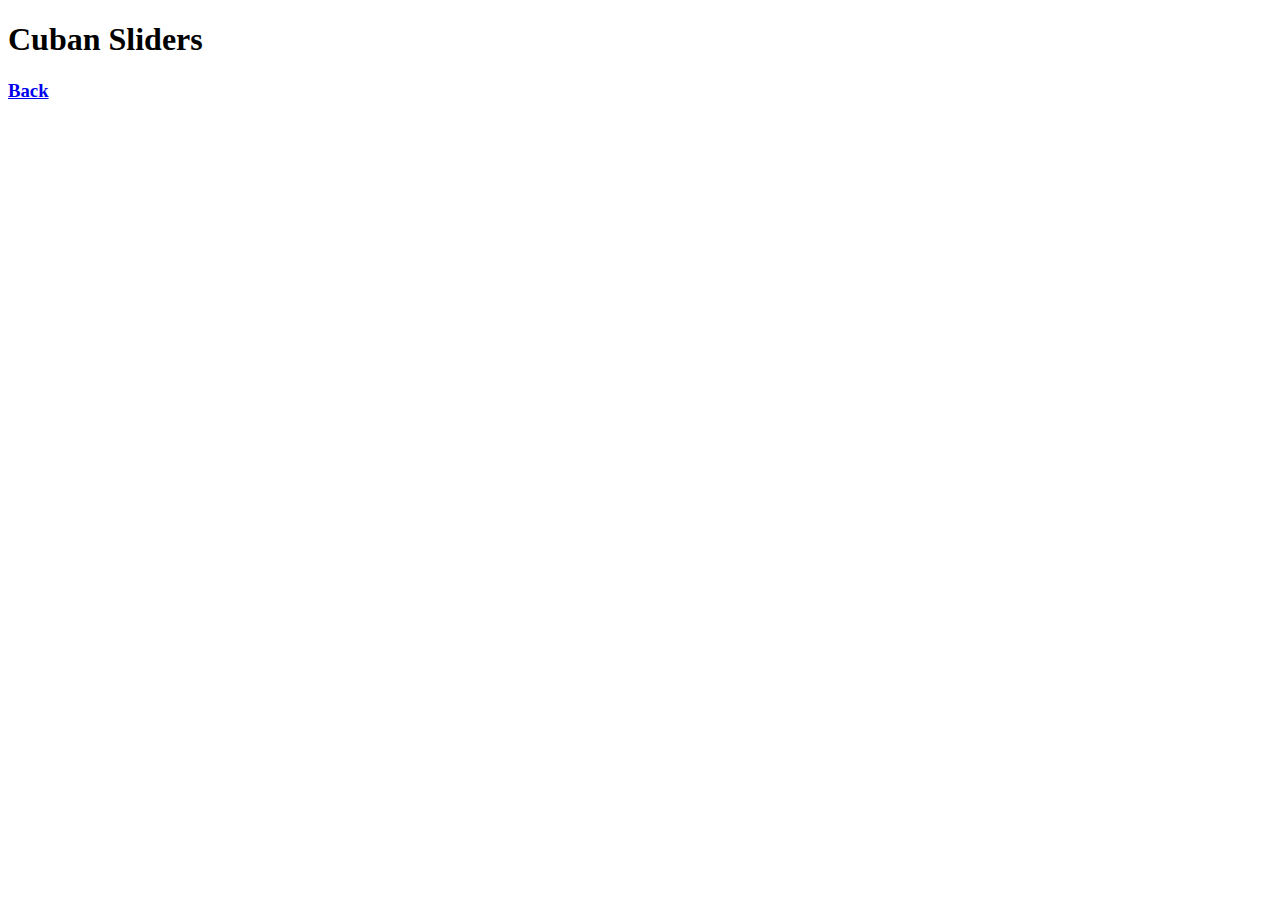
==== recipes/cuban-sliders.html @ e9e8c5af "[Feature] Link recipes .html files to index.html links" ====
<!DOCTYPE html>
<html lan="en">
  <header>
    <title>Cuban Sliders</title>
    <meta charset="utf-8">
  </header>
  <body>
    <h1>Cuban Sliders</h1>
    <h3><a href="../index.html">Back</a></h3>
  </body>
</html>
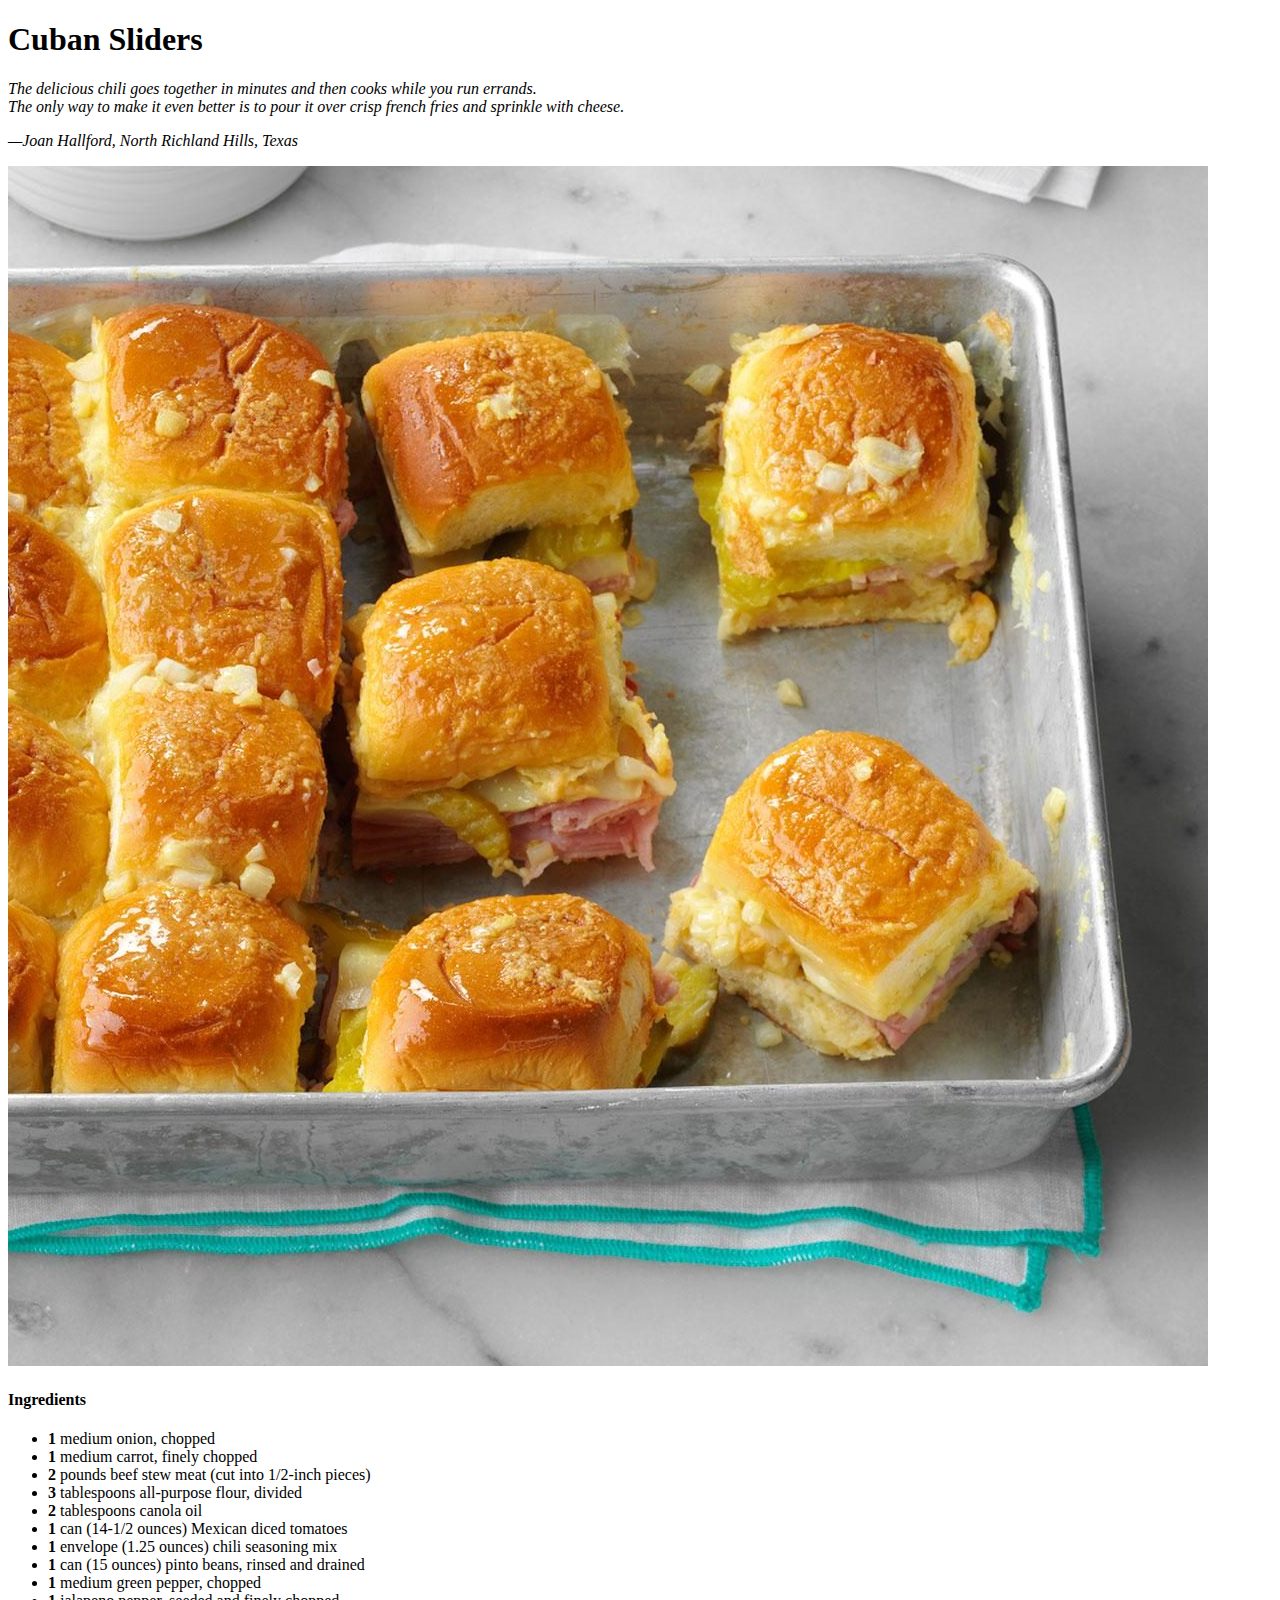
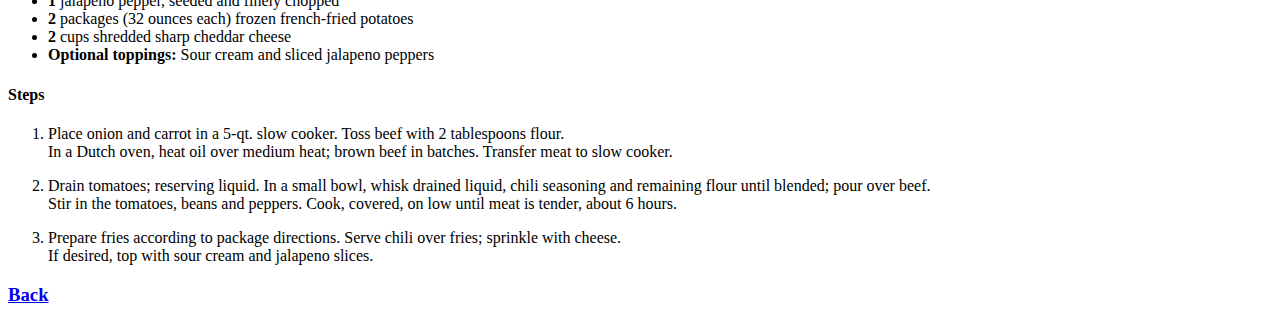
==== commit 38df9c51: "[Feature] Fill cuban-slider.html with full recipe" ====
--- a/recipes/cuban-sliders.html
+++ b/recipes/cuban-sliders.html
@@ -6,6 +6,35 @@
   </header>
   <body>
     <h1>Cuban Sliders</h1>
+    <p><em>The delicious chili goes together in minutes and then cooks while you run errands.<br>
+    The only way to make it even better is to pour it over crisp french fries and sprinkle with cheese.</em></p>
+    <p><em>—Joan Hallford, North Richland Hills, Texas</em></p>
+    <img src="../images/cuban-sliders.jpg" alt="Cuban Sliders image">
+    <h4>Ingredients</h4>
+      <ul>
+        <li><strong>1</strong> medium onion, chopped</li>
+        <li><strong>1</strong> medium carrot, finely chopped</li>
+        <li><strong>2</strong> pounds beef stew meat (cut into 1/2-inch pieces)</li>
+        <li><strong>3</strong> tablespoons all-purpose flour, divided</li>
+        <li><strong>2</strong> tablespoons canola oil</li>
+        <li><strong>1</strong> can (14-1/2 ounces) Mexican diced tomatoes</li>
+        <li><strong>1</strong> envelope (1.25 ounces) chili seasoning mix</li>
+        <li><strong>1</strong> can (15 ounces) pinto beans, rinsed and drained</li>
+        <li><strong>1</strong> medium green pepper, chopped</li>
+        <li><strong>1</strong> jalapeno pepper, seeded and finely chopped</li>
+        <li><strong>2</strong> packages (32 ounces each) frozen french-fried potatoes</li>
+        <li><strong>2</strong> cups shredded sharp cheddar cheese</li>
+        <li><strong>Optional toppings:</strong> Sour cream and sliced jalapeno peppers</li>
+      </ul>
+    <h4>Steps</h4>
+      <ol>
+        <li><p>Place onion and carrot in a 5-qt. slow cooker. Toss beef with 2 tablespoons flour.<br>
+          In a Dutch oven, heat oil over medium heat; brown beef in batches. Transfer meat to slow cooker.</p></li>
+        <li><p>Drain tomatoes; reserving liquid. In a small bowl, whisk drained liquid, chili seasoning and remaining flour until blended; pour over beef.<br>
+           Stir in the tomatoes, beans and peppers. Cook, covered, on low until meat is tender, about 6 hours.</p></li>
+        <li><p>   Prepare fries according to package directions. Serve chili over fries; sprinkle with cheese.<br>
+           If desired, top with sour cream and jalapeno slices.</p></li>
+      </ol>
     <h3><a href="../index.html">Back</a></h3>
   </body>
 </html>
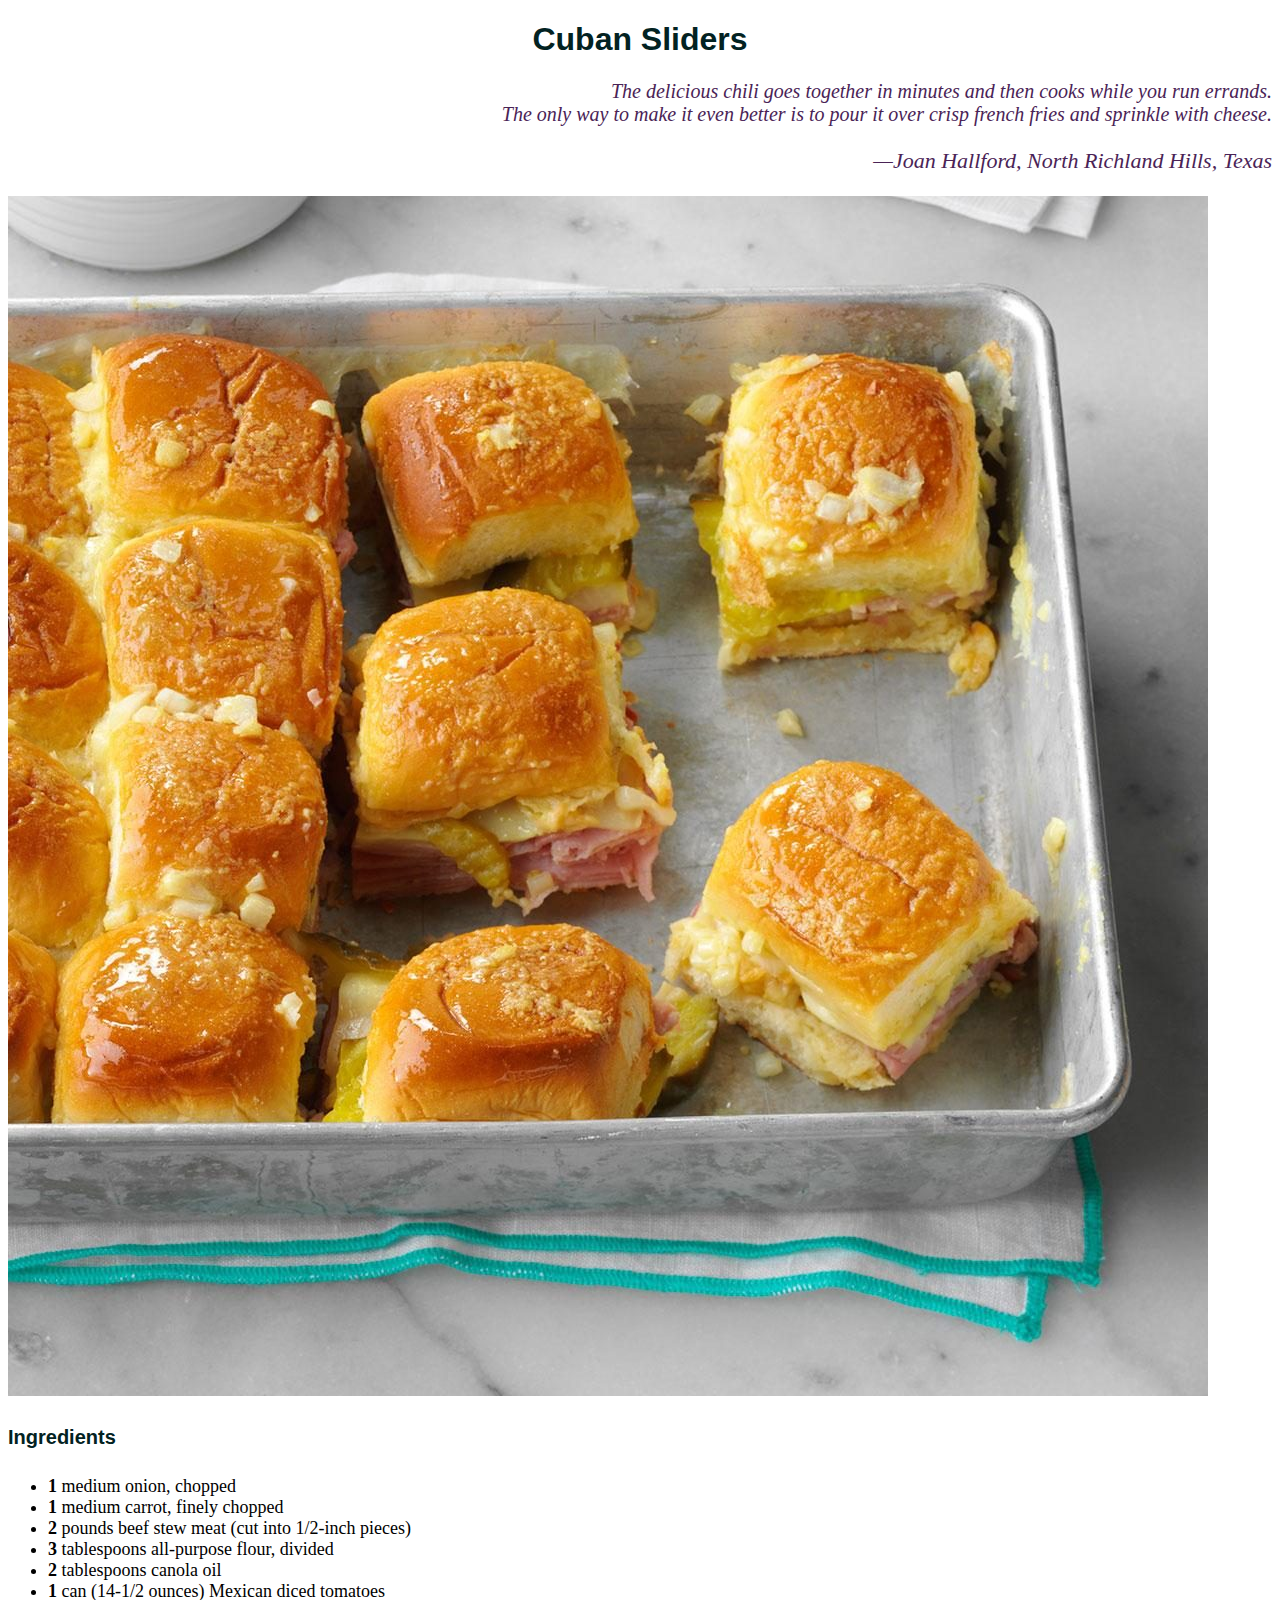
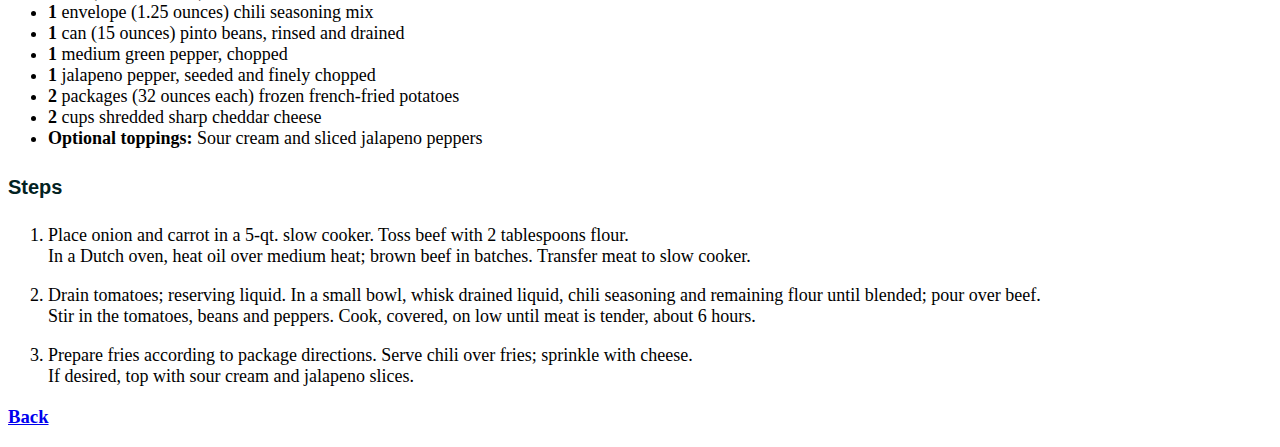
==== commit e433ecf2: "[Feature] Format southwest casserole page as a template for the other recipes" ====
--- a/recipes/cuban-sliders.html
+++ b/recipes/cuban-sliders.html
@@ -1,14 +1,17 @@
 <!DOCTYPE html>
 <html lan="en">
   <header>
+    <link rel="stylesheet" href="../styles.css">
     <title>Cuban Sliders</title>
     <meta charset="utf-8">
   </header>
   <body>
     <h1>Cuban Sliders</h1>
-    <p><em>The delicious chili goes together in minutes and then cooks while you run errands.<br>
-    The only way to make it even better is to pour it over crisp french fries and sprinkle with cheese.</em></p>
-    <p><em>—Joan Hallford, North Richland Hills, Texas</em></p>
+    <div class="testimony">
+      <p><em>The delicious chili goes together in minutes and then cooks while you run errands.<br>
+      The only way to make it even better is to pour it over crisp french fries and sprinkle with cheese.</em></p>
+      <p class="author"><em>—Joan Hallford, North Richland Hills, Texas</em></p>
+    </div>
     <img src="../images/cuban-sliders.jpg" alt="Cuban Sliders image">
     <h4>Ingredients</h4>
       <ul>
--- a/styles.css
+++ b/styles.css
@@ -0,0 +1,40 @@
+h1,h2,h4 {
+  font-family: "Helvetica", "Arial", sans-serif;
+  color: #022222;
+  text-align: center;
+}
+
+h2,h4 {
+  text-align: left;
+  font-size: 20px;
+}
+
+.testimony {
+  font-family: "Times New Roman", "Arial", sans-serif;
+  color: #4a2356;
+  font-style: italic;
+  text-align: right;
+  font-size: 20px;
+}
+
+.testimony .author
+{
+  font-style: normal;
+  font-size: 22px;
+}
+
+ul,ol {
+  family: "Trebuchet MS", sans-serif;
+  font-size: 18px;
+}
+
+#recipe-image{
+  border-radius: 75%;
+  width: 520px;
+  height: auto;
+}
+
+.recipe{
+  display: flex;
+  align-items: center;
+}
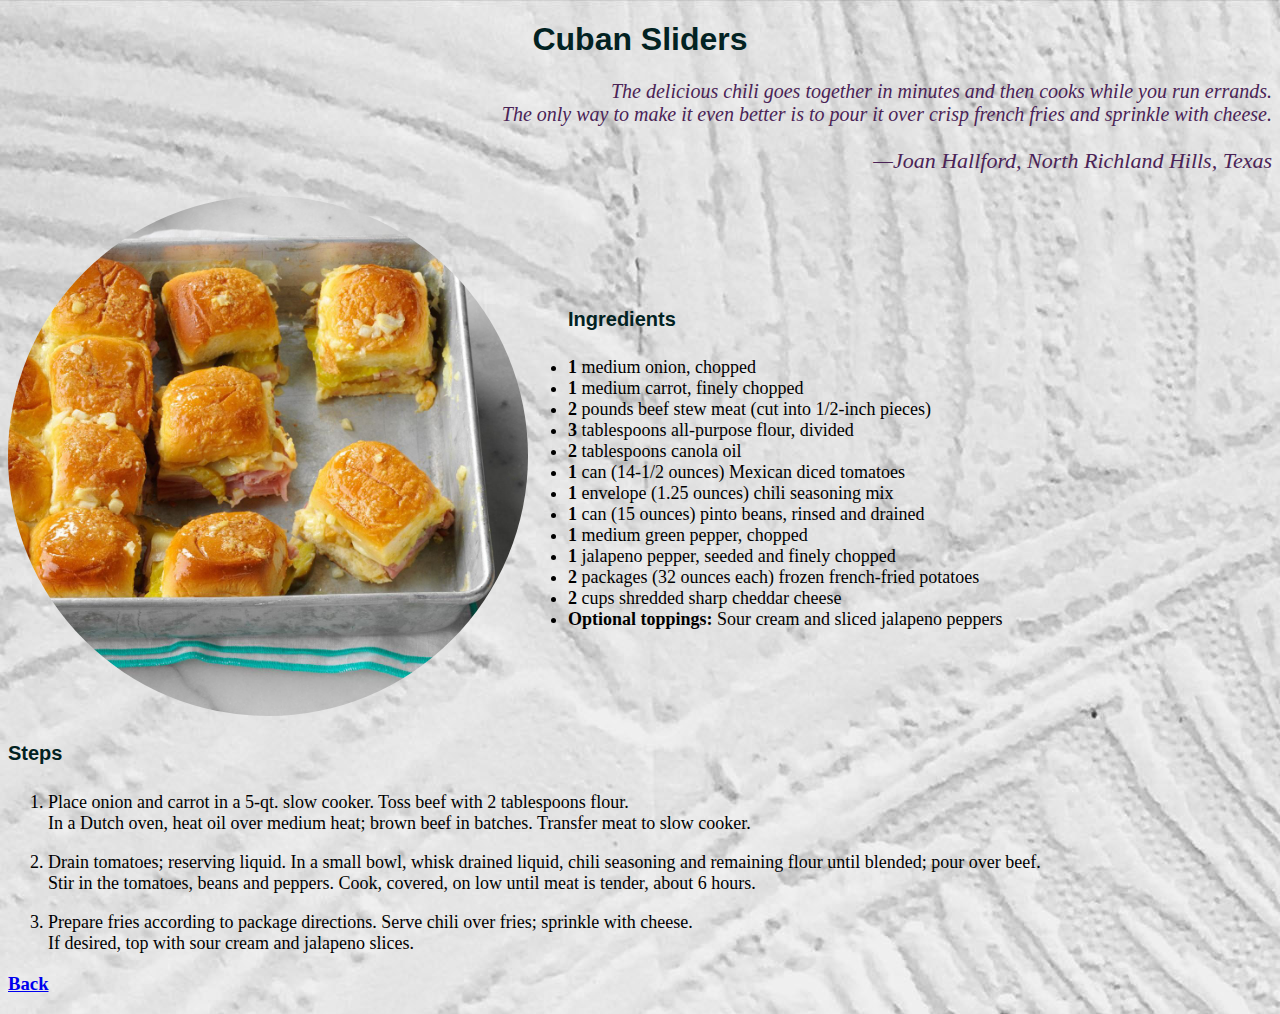
==== commit 457f4cf5: "[Feature] Apply template style to cuban-sliders.html" ====
--- a/recipes/cuban-sliders.html
+++ b/recipes/cuban-sliders.html
@@ -4,6 +4,11 @@
     <link rel="stylesheet" href="../styles.css">
     <title>Cuban Sliders</title>
     <meta charset="utf-8">
+    <style>
+      body{
+        background-image: url(../images/wallpaper.jpg);
+      }
+    </style>
   </header>
   <body>
     <h1>Cuban Sliders</h1>
@@ -12,9 +17,10 @@
       The only way to make it even better is to pour it over crisp french fries and sprinkle with cheese.</em></p>
       <p class="author"><em>—Joan Hallford, North Richland Hills, Texas</em></p>
     </div>
-    <img src="../images/cuban-sliders.jpg" alt="Cuban Sliders image">
-    <h4>Ingredients</h4>
+    <div class="recipe">
+      <img id="recipe-image" src="../images/cuban-sliders.jpg" alt="Cuban Sliders image">
       <ul>
+        <h4>Ingredients</h4>
         <li><strong>1</strong> medium onion, chopped</li>
         <li><strong>1</strong> medium carrot, finely chopped</li>
         <li><strong>2</strong> pounds beef stew meat (cut into 1/2-inch pieces)</li>
@@ -28,16 +34,17 @@
         <li><strong>2</strong> packages (32 ounces each) frozen french-fried potatoes</li>
         <li><strong>2</strong> cups shredded sharp cheddar cheese</li>
         <li><strong>Optional toppings:</strong> Sour cream and sliced jalapeno peppers</li>
+      </div>
       </ul>
-    <h4>Steps</h4>
+      <h4>Steps</h4>
       <ol>
         <li><p>Place onion and carrot in a 5-qt. slow cooker. Toss beef with 2 tablespoons flour.<br>
           In a Dutch oven, heat oil over medium heat; brown beef in batches. Transfer meat to slow cooker.</p></li>
-        <li><p>Drain tomatoes; reserving liquid. In a small bowl, whisk drained liquid, chili seasoning and remaining flour until blended; pour over beef.<br>
-           Stir in the tomatoes, beans and peppers. Cook, covered, on low until meat is tender, about 6 hours.</p></li>
-        <li><p>   Prepare fries according to package directions. Serve chili over fries; sprinkle with cheese.<br>
-           If desired, top with sour cream and jalapeno slices.</p></li>
-      </ol>
+          <li><p>Drain tomatoes; reserving liquid. In a small bowl, whisk drained liquid, chili seasoning and remaining flour until blended; pour over beef.<br>
+            Stir in the tomatoes, beans and peppers. Cook, covered, on low until meat is tender, about 6 hours.</p></li>
+            <li><p>   Prepare fries according to package directions. Serve chili over fries; sprinkle with cheese.<br>
+              If desired, top with sour cream and jalapeno slices.</p></li>
+            </ol>
     <h3><a href="../index.html">Back</a></h3>
   </body>
 </html>
